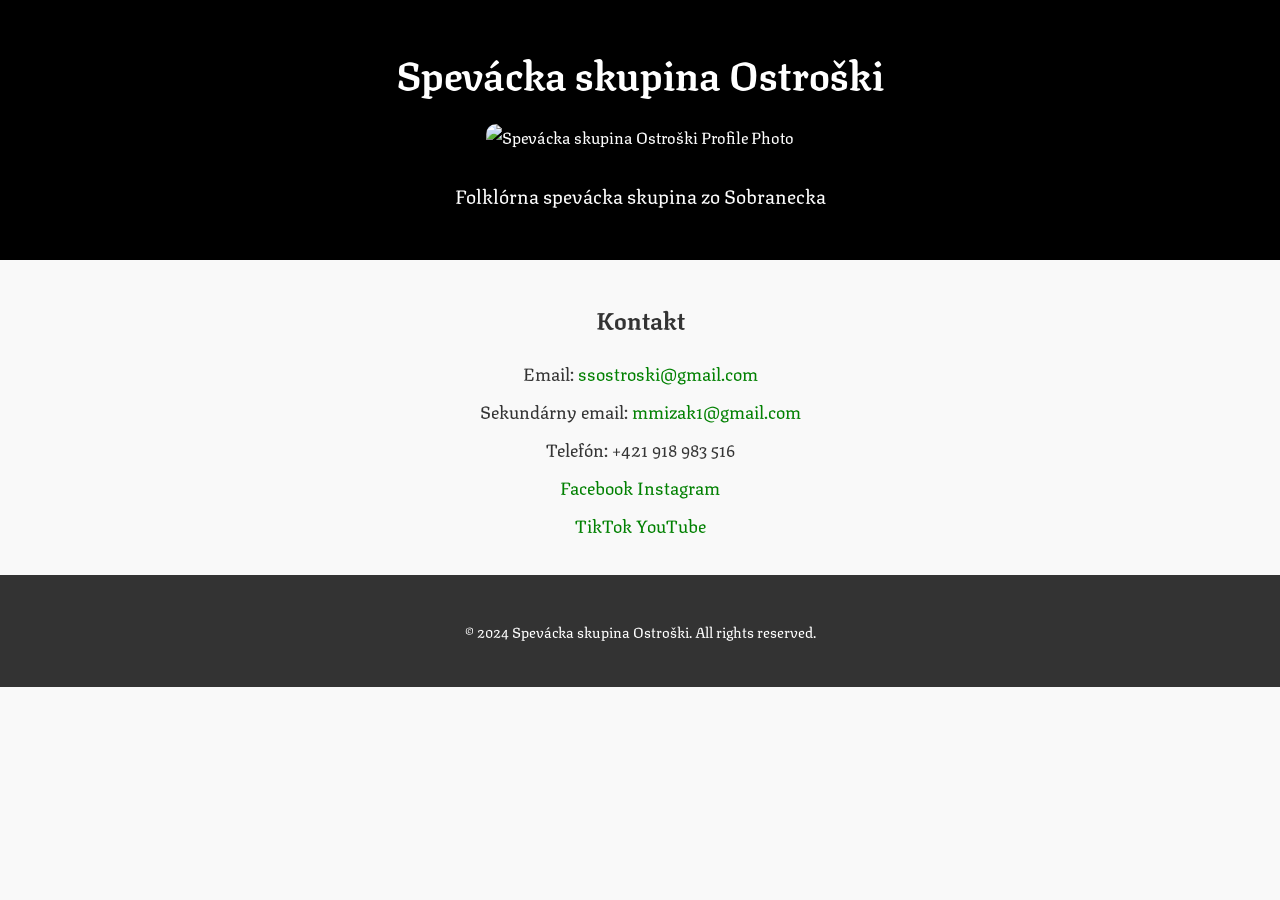
==== index.html @ f38dc98f "Update index.html" ====
<!DOCTYPE html>
<html lang="en">
<head>
    <meta charset="UTF-8">
    <meta name="viewport" content="width=device-width, initial-scale=1.0">
    <meta name="description" content="Official website of Spevácka skupina Ostroški, a folk music group from Slovakia.">
    <title>Spevácka skupina Ostroški</title>
    <link rel="stylesheet" href="styles.css">
</head>
<body>
    <header>
        <div class="container">
            <h1>Spevácka skupina Ostroški</h1>
            <img src="images/profile.jpg" alt="Spevácka skupina Ostroški Profile Photo" class="profile-photo">
            <p>Folklórna spevácka skupina zo Sobranecka</p>
        </div>
    </header>

    <main>
        <section id="contact" class="container">
            <h2>Kontakt</h2>
            <ul>
                <li>Email: <a href="mailto:ssostroski@gmail.com">ssostroski@gmail.com</a></li>
                <li>Sekundárny email: <a href="mailto:ssostroski@gmail.com">mmizak1@gmail.com</a></li>
                <li>Telefón: +421 918 983 516</li>
                <li><a href="https://facebook.com/ssostroski" target="_blank">Facebook     </a>
                    <a href="https://instagram.com/ss_ostroski" target="_blank">Instagram</a></li>
                <li><a href="https://tiktok.com/@ssostroski" target="_blank">TikTok     </a>
                <a href="https://youtube.com/c/spevackaskupinaostroski" target="_blank">YouTube</a></li>
            </ul>
        </section>
    </main>

    <footer>
        <div class="container">
            <p>&copy; 2024 Spevácka skupina Ostroški. All rights reserved.</p>
        </div>
    </footer>
</body>
</html>
---- styles.css ----
@font-face {
    font-family: 'Texturina';
    src: url('fonts/Texturina-VariableFont_opsz,wght.ttf') format('truetype');
}

body {
    font-family: 'Texturina', Arial, sans-serif;
    margin: 0;
    padding: 0;
    background-color: #f9f9f9;
    color: #333;
    line-height: 1.6;
}

header {
    text-align: center;
    padding: 20px;
    background-color: black;
    color: white;
}

header h1 {
    margin: 0;
    font-size: 2.5em;
}

header p {
    margin: 10px 0;
    font-size: 1.2em;
}

.profile-photo {
    max-width: 100%;
    width: 400px;
    height: auto;
    border-radius: 10px;
    object-fit: cover;
    margin: 20px 0;
}

.container {
    max-width: 800px;
    margin: 0 auto;
    padding: 20px;
    text-align: center;
}

main ul {
    list-style: none;
    padding: 0;
}

main ul li {
    margin: 10px 0;
    font-size: 1.1em;
}

a {
    color: green;
    text-decoration: none;
}

a:hover {
    text-decoration: underline;
}

footer {
    text-align: center;
    padding: 10px 0;
    background-color: #333;
    color: white;
    font-size: 0.9em;
}

/* Responsive Design */
@media (max-width: 600px) {
    .profile-photo {
        width: 100%;
        max-width: 325px;
    }
}
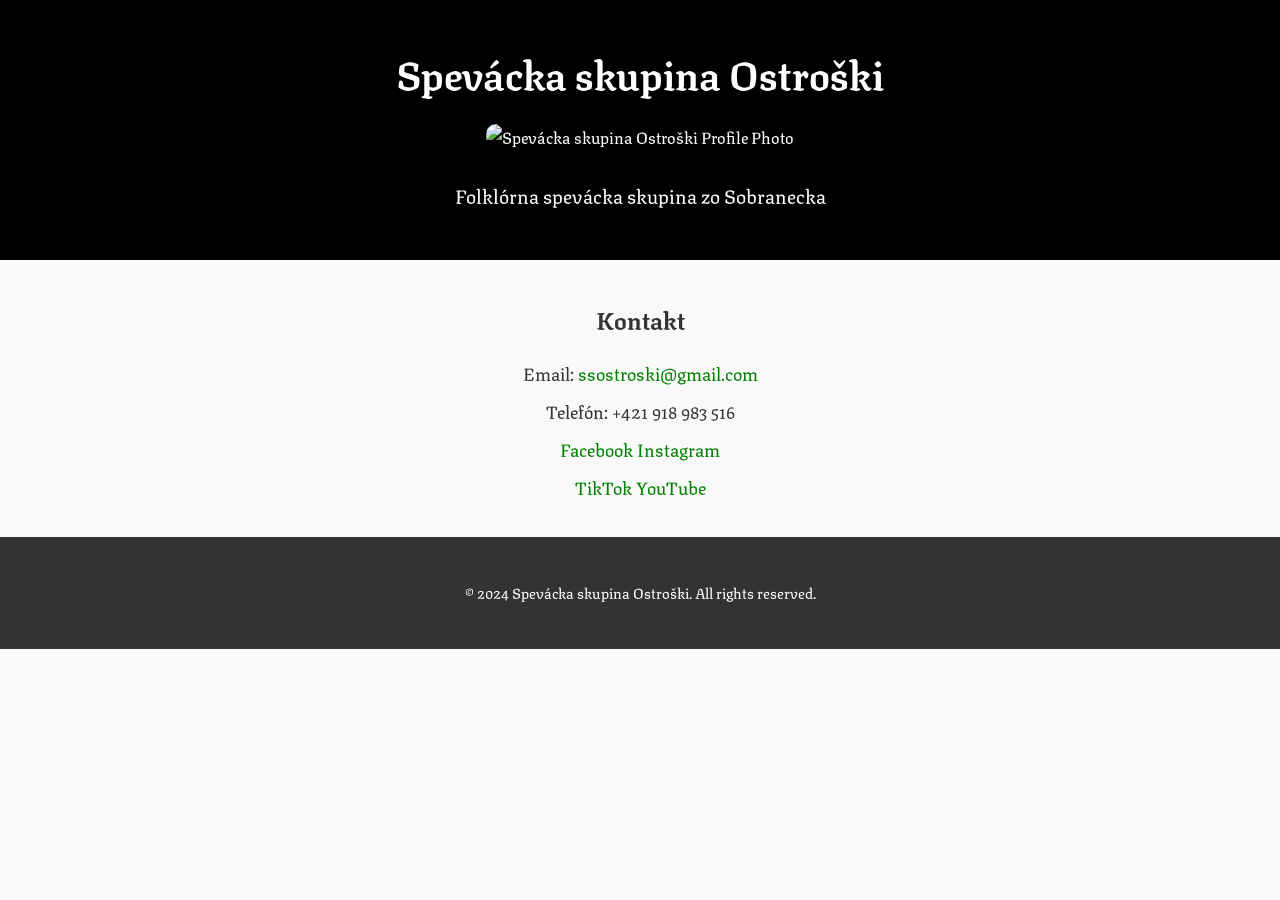
==== commit a5b776d2: "Update index.html" ====
--- a/index.html
+++ b/index.html
@@ -21,7 +21,6 @@
             <h2>Kontakt</h2>
             <ul>
                 <li>Email: <a href="mailto:ssostroski@gmail.com">ssostroski@gmail.com</a></li>
-                <li>Sekundárny email: <a href="mailto:ssostroski@gmail.com">mmizak1@gmail.com</a></li>
                 <li>Telefón: +421 918 983 516</li>
                 <li><a href="https://facebook.com/ssostroski" target="_blank">Facebook     </a>
                     <a href="https://instagram.com/ss_ostroski" target="_blank">Instagram</a></li>
@@ -40,3 +39,4 @@
 </html>
 
 
+
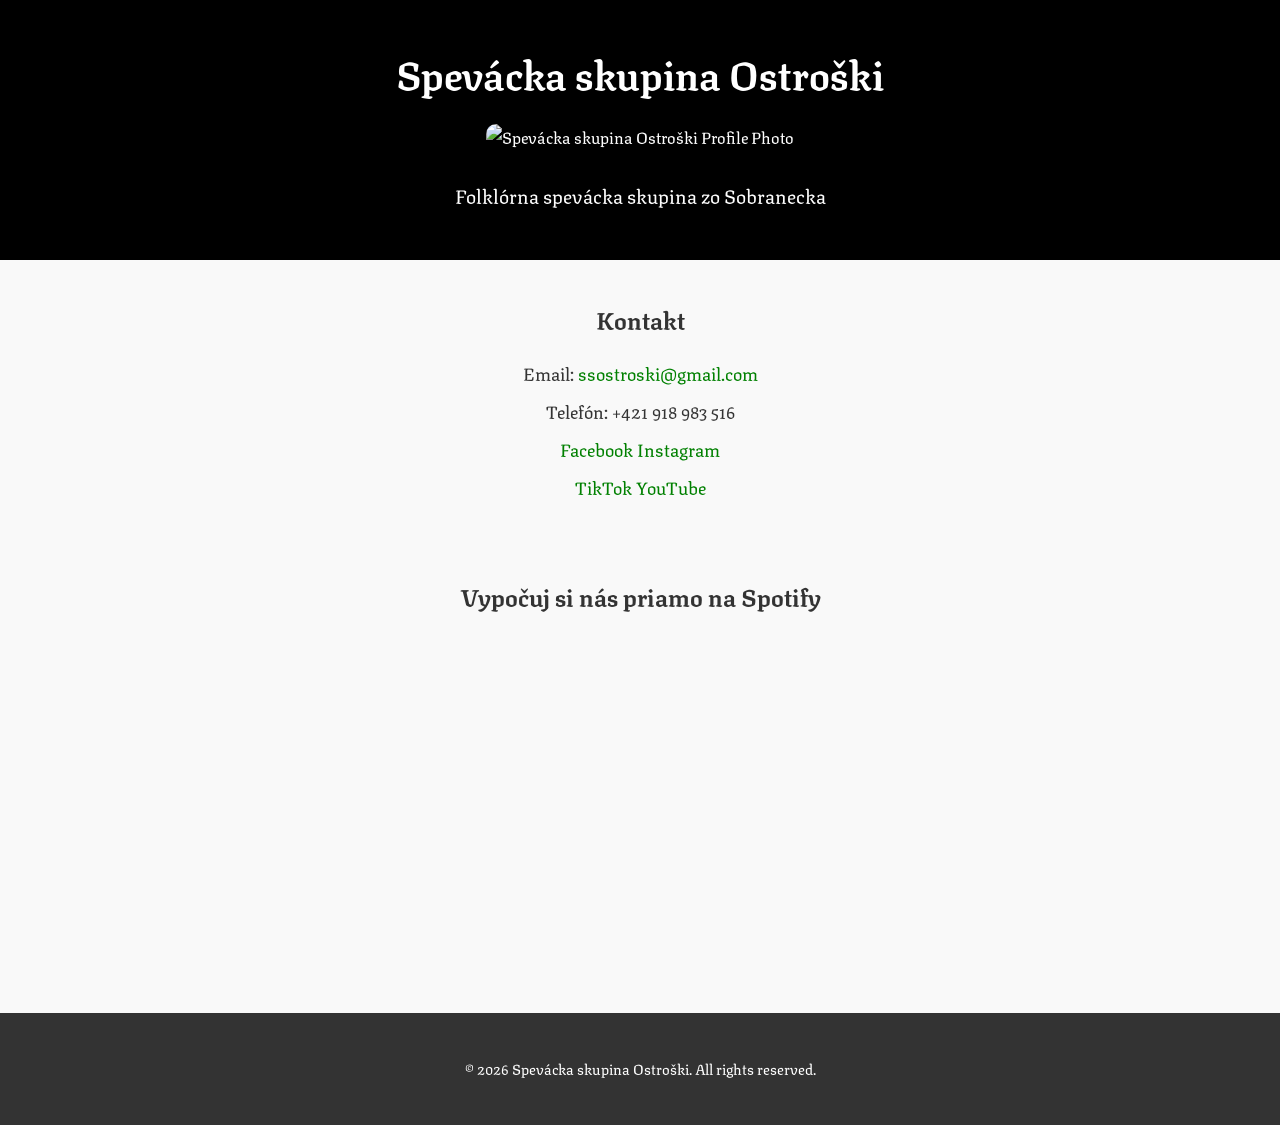
==== commit 93cfa334: "Update index.html" ====
--- a/index.html
+++ b/index.html
@@ -1,5 +1,6 @@
 <!DOCTYPE html>
 <html lang="en">
+
 <head>
     <meta charset="UTF-8">
     <meta name="viewport" content="width=device-width, initial-scale=1.0">
@@ -7,6 +8,7 @@
     <title>Spevácka skupina Ostroški</title>
     <link rel="stylesheet" href="styles.css">
 </head>
+
 <body>
     <header>
         <div class="container">
@@ -22,21 +24,31 @@
             <ul>
                 <li>Email: <a href="mailto:ssostroski@gmail.com">ssostroski@gmail.com</a></li>
                 <li>Telefón: +421 918 983 516</li>
-                <li><a href="https://facebook.com/ssostroski" target="_blank">Facebook     </a>
-                    <a href="https://instagram.com/ss_ostroski" target="_blank">Instagram</a></li>
-                <li><a href="https://tiktok.com/@ssostroski" target="_blank">TikTok     </a>
-                <a href="https://youtube.com/c/spevackaskupinaostroski" target="_blank">YouTube</a></li>
+                <li><a href="https://facebook.com/ssostroski" target="_blank">Facebook </a>
+                    <a href="https://instagram.com/ss_ostroski" target="_blank">Instagram</a>
+                </li>
+                <li><a href="https://tiktok.com/@ssostroski" target="_blank">TikTok </a>
+                    <a href="https://youtube.com/c/spevackaskupinaostroski" target="_blank">YouTube</a>
+                </li>
             </ul>
+        </section>
+        <section id="spotify" class="container">
+            <h2>Vypočuj si nás priamo na Spotify</h2>
+            <div class="spotify-embed">
+                <iframe data-testid="embed-iframe" style="border-radius:12px"
+                    src="https://open.spotify.com/embed/artist/2Z5JbWBkMfXVo262PdVGK5?utm_source=generator&theme=0"
+                    width="100%" height="352" frameborder="0" allowfullscreen
+                    allow="autoplay; clipboard-write; encrypted-media; fullscreen; picture-in-picture" loading="lazy">
+                </iframe>
+            </div>
         </section>
     </main>
 
     <footer>
         <div class="container">
-            <p>&copy; 2024 Spevácka skupina Ostroški. All rights reserved.</p>
+            <p>&copy; 2026 Spevácka skupina Ostroški. All rights reserved.</p>
         </div>
     </footer>
 </body>
+
 </html>
-
-
-
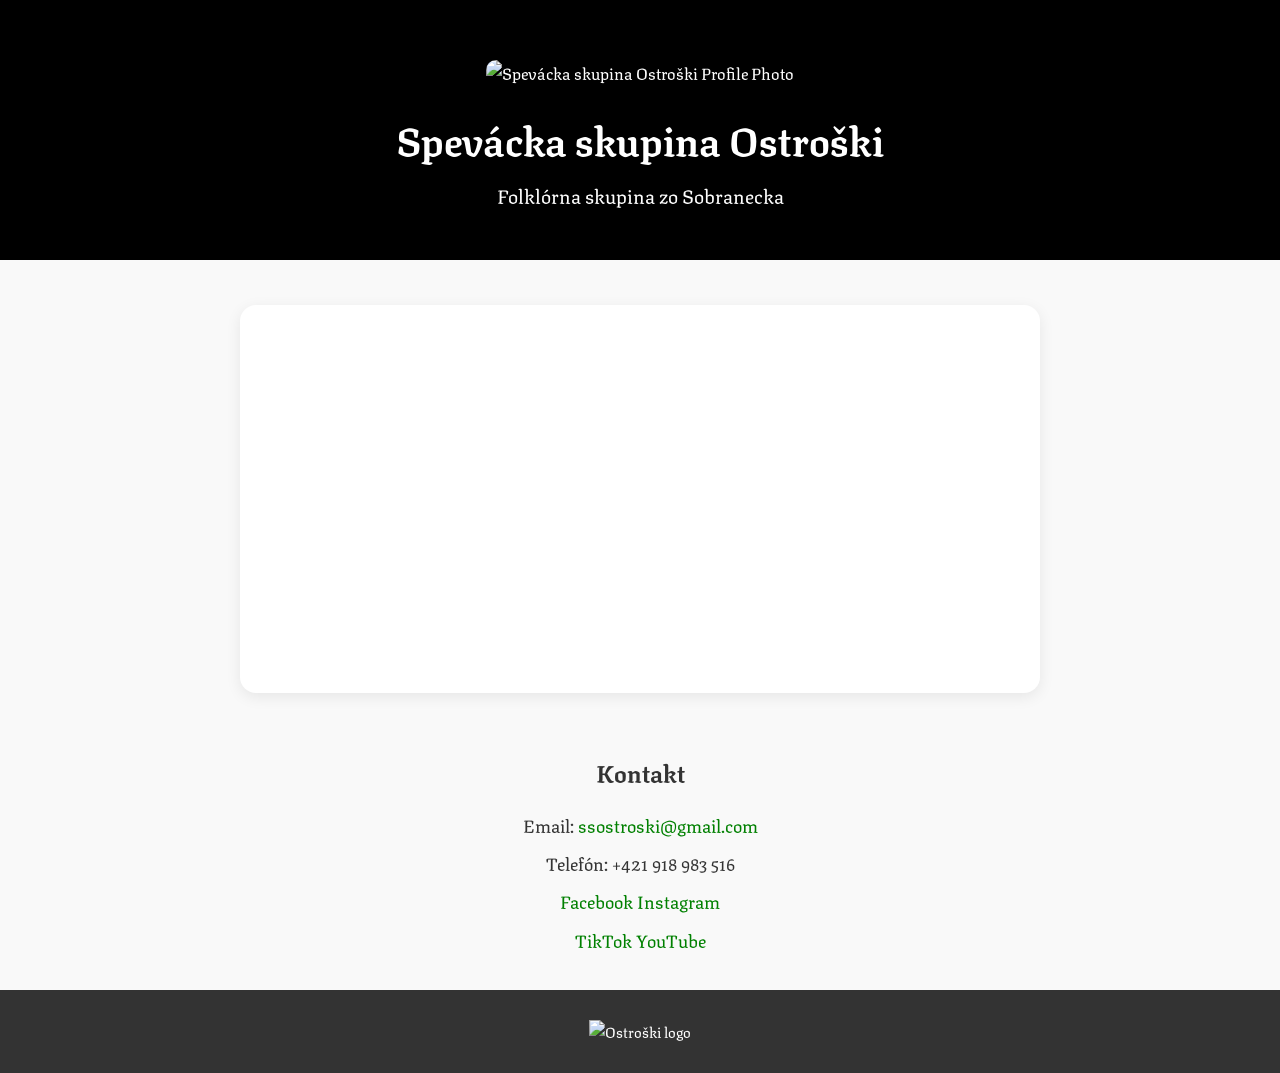
==== commit 52ab8c28: "Update index.html" ====
--- a/index.html
+++ b/index.html
@@ -11,14 +11,23 @@
 
 <body>
     <header>
-        <div class="container">
+        <div class="container header-content">
+            <img src="images/profile.jpg" alt="Spevácka skupina Ostroški Profile Photo" class="profile-photo">
             <h1>Spevácka skupina Ostroški</h1>
-            <img src="images/profile.jpg" alt="Spevácka skupina Ostroški Profile Photo" class="profile-photo">
-            <p>Folklórna spevácka skupina zo Sobranecka</p>
+            <p>Folklórna skupina zo Sobranecka</p>
         </div>
     </header>
 
     <main>
+        <section id="spotify" class="container">
+            <div class="spotify-embed">
+                <iframe data-testid="embed-iframe" style="border-radius:12px"
+                    src="https://open.spotify.com/embed/artist/2Z5JbWBkMfXVo262PdVGK5?utm_source=generator&theme=0"
+                    width="100%" height="352" frameborder="0" allowfullscreen
+                    allow="autoplay; clipboard-write; encrypted-media; fullscreen; picture-in-picture" loading="lazy">
+                </iframe>
+            </div>
+        </section>
         <section id="contact" class="container">
             <h2>Kontakt</h2>
             <ul>
@@ -32,21 +41,13 @@
                 </li>
             </ul>
         </section>
-        <section id="spotify" class="container">
-            <h2>Vypočuj si nás priamo na Spotify</h2>
-            <div class="spotify-embed">
-                <iframe data-testid="embed-iframe" style="border-radius:12px"
-                    src="https://open.spotify.com/embed/artist/2Z5JbWBkMfXVo262PdVGK5?utm_source=generator&theme=0"
-                    width="100%" height="352" frameborder="0" allowfullscreen
-                    allow="autoplay; clipboard-write; encrypted-media; fullscreen; picture-in-picture" loading="lazy">
-                </iframe>
-            </div>
-        </section>
+
     </main>
 
     <footer>
         <div class="container">
-            <p>&copy; 2026 Spevácka skupina Ostroški. All rights reserved.</p>
+            <img src="images/logo.png" alt="Ostroški logo" class="logo">
+
         </div>
     </footer>
 </body>
--- a/styles.css
+++ b/styles.css
@@ -72,6 +72,18 @@
     font-size: 0.9em;
 }
 
+.spotify-embed {
+    margin-top: 25px;
+    padding: 15px;
+    background: #ffffff;
+    border-radius: 16px;
+    box-shadow: 0 4px 15px rgba(0,0,0,0.08);
+}
+
+#spotify h2 {
+    margin-bottom: 10px;
+}
+
 /* Responsive Design */
 @media (max-width: 600px) {
     .profile-photo {
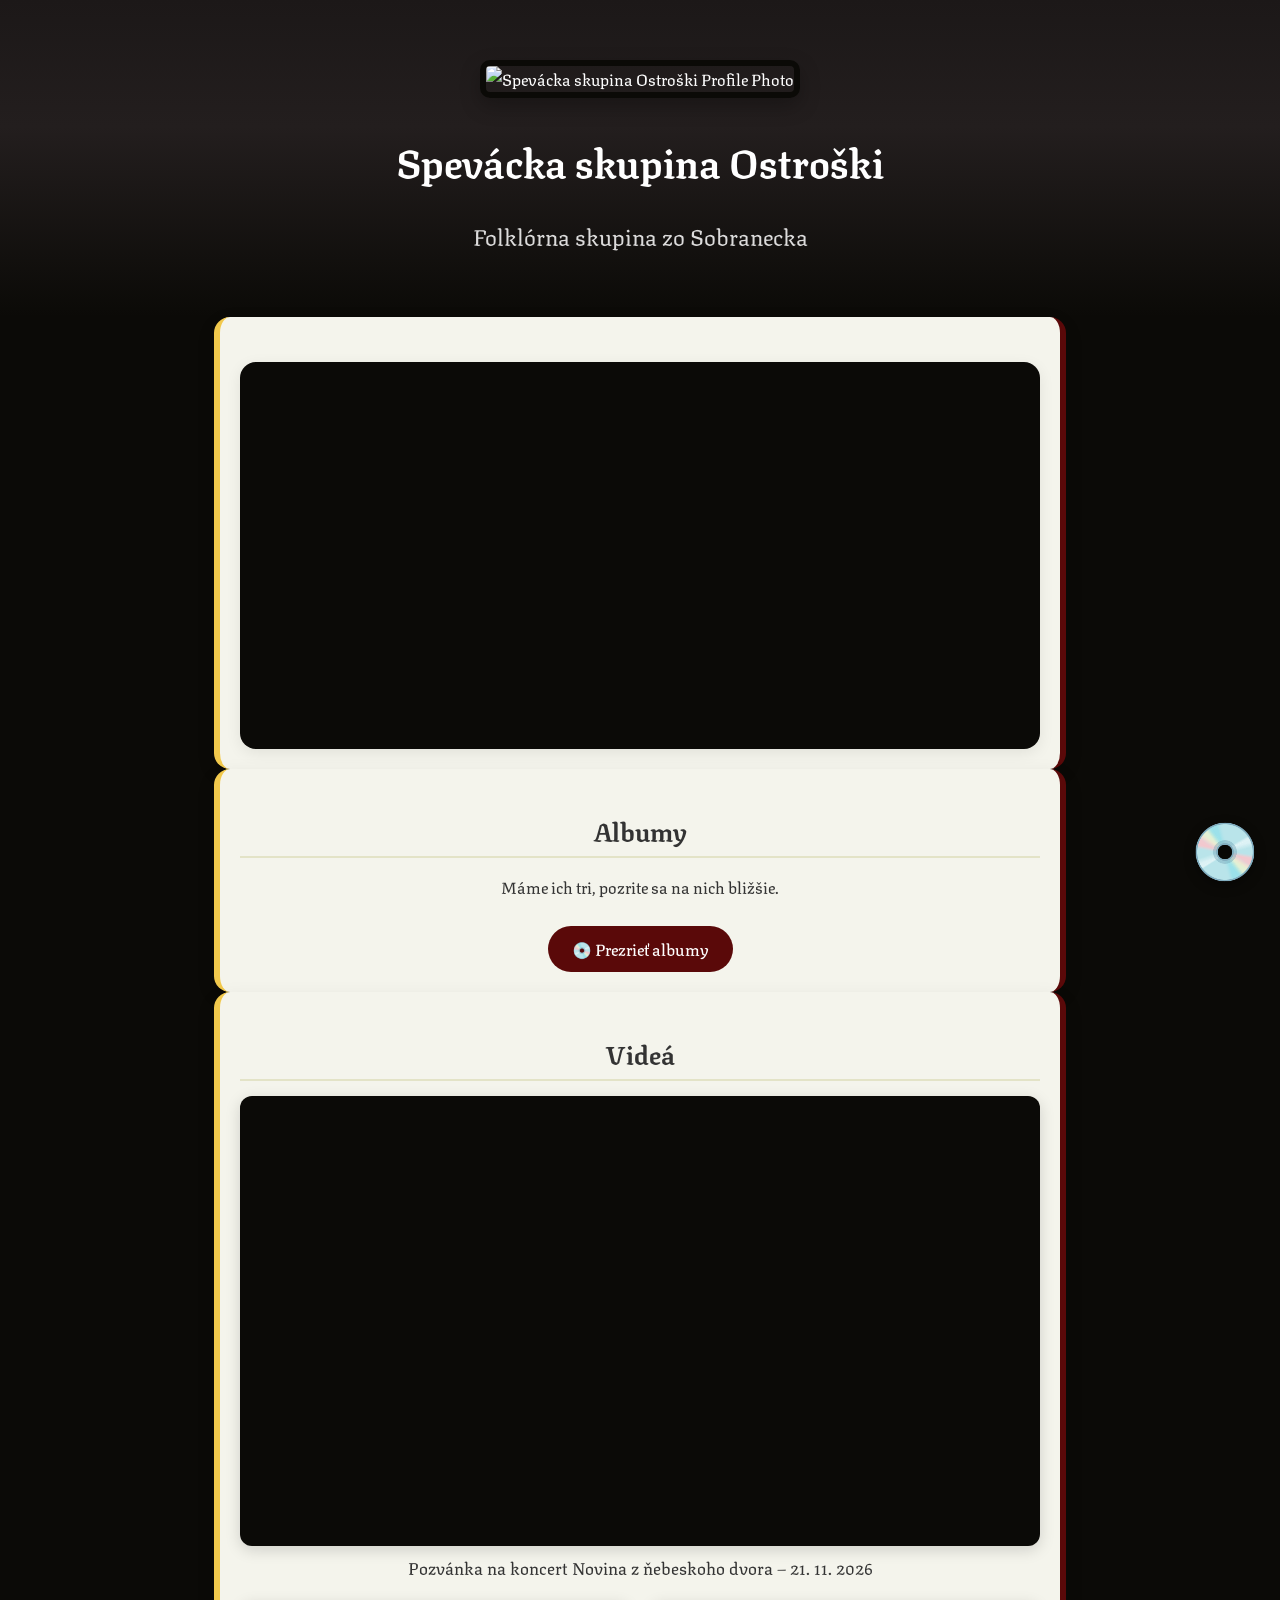
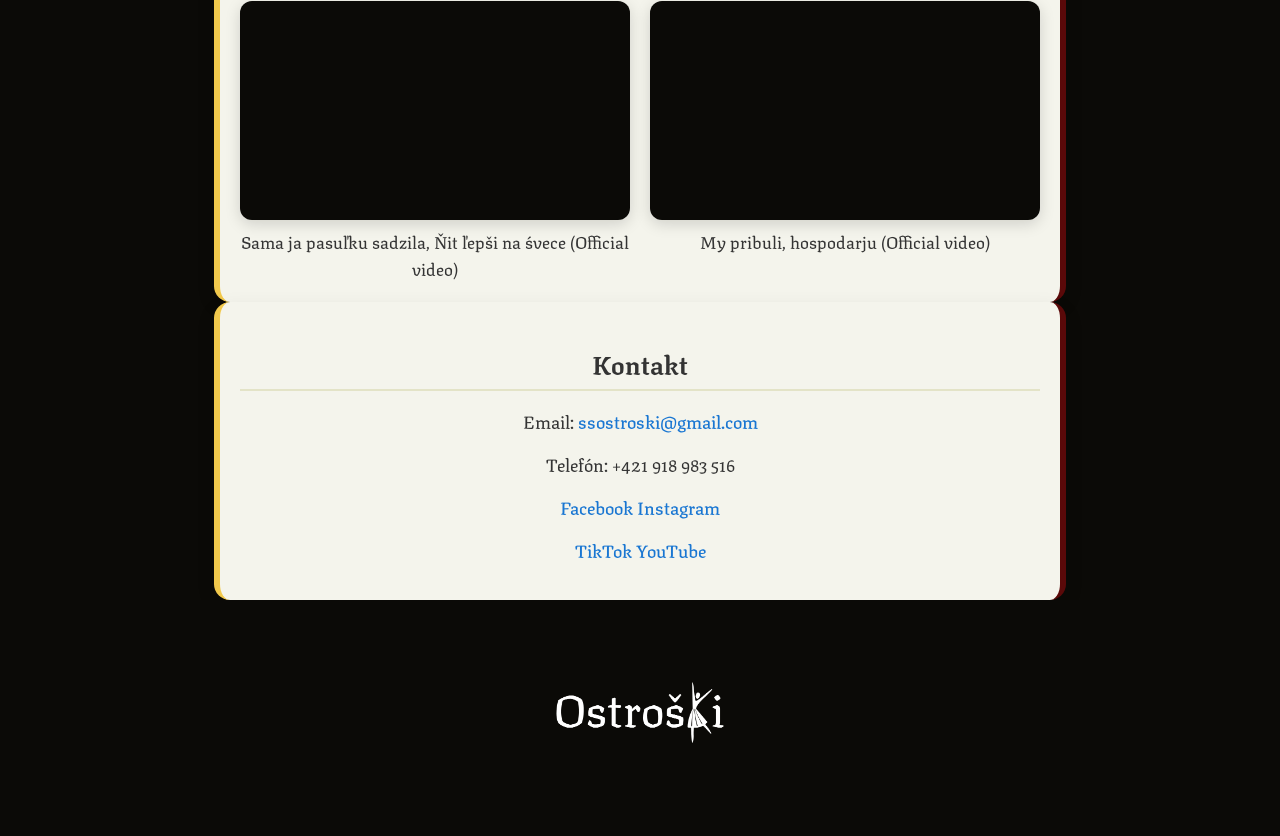
==== commit 17aa251d: "Added albums, CD ordering form and videos" ====
--- a/index.html
+++ b/index.html
@@ -7,6 +7,7 @@
     <meta name="description" content="Official website of Spevácka skupina Ostroški, a folk music group from Slovakia.">
     <title>Spevácka skupina Ostroški</title>
     <link rel="stylesheet" href="styles.css">
+    <script async src="https://tally.so/widgets/embed.js"></script>
 </head>
 
 <body>
@@ -28,6 +29,43 @@
                 </iframe>
             </div>
         </section>
+        <section id="albums-link" class="container">
+            <h2>Albumy</h2>
+            <p>Máme ich tri, pozrite sa na nich bližšie.</p>
+            <a class="button-link" href="albumy.html">💿 Prezrieť albumy</a>
+        </section>
+        <section id="videos" class="container">
+            <h2>Videá</h2>
+            <div class="video-grid">
+                <figure class="video-item video-featured">
+                    <div class="video-frame">
+                        <iframe src="https://www.youtube-nocookie.com/embed/9UH-bLsERMo"
+                            title="Pozvánka na koncert Novina z ňebeskoho dvora 21. 11. 2026" loading="lazy"
+                            allowfullscreen referrerpolicy="strict-origin-when-cross-origin"
+                            allow="accelerometer; encrypted-media; gyroscope; picture-in-picture"></iframe>
+                    </div>
+                    <figcaption>Pozvánka na koncert Novina z ňebeskoho dvora – 21. 11. 2026</figcaption>
+                </figure>
+                <figure class="video-item">
+                    <div class="video-frame">
+                        <iframe src="https://www.youtube-nocookie.com/embed/85S2YMyAN5Q"
+                            title="Oficiálne video Speváckej skupiny Ostroški" loading="lazy" allowfullscreen
+                            referrerpolicy="strict-origin-when-cross-origin"
+                            allow="accelerometer; encrypted-media; gyroscope; picture-in-picture"></iframe>
+                    </div>
+                    <figcaption>Sama ja pasuľku sadzila, Ňit ľepši na śvece (Official video)</figcaption>
+                </figure>
+                <figure class="video-item">
+                    <div class="video-frame">
+                        <iframe src="https://www.youtube-nocookie.com/embed/8zAnqYMQ9qM"
+                            title="Staršie vianočné video Speváckej skupiny Ostroški" loading="lazy" allowfullscreen
+                            referrerpolicy="strict-origin-when-cross-origin"
+                            allow="accelerometer; encrypted-media; gyroscope; picture-in-picture"></iframe>
+                    </div>
+                    <figcaption>My pribuli, hospodarju (Official video)</figcaption>
+                </figure>
+            </div>
+        </section>
         <section id="contact" class="container">
             <h2>Kontakt</h2>
             <ul>
@@ -40,6 +78,9 @@
                     <a href="https://youtube.com/c/spevackaskupinaostroski" target="_blank">YouTube</a>
                 </li>
             </ul>
+            <button class="tally-button" aria-label="Objednať CD" title="Objednať CD" data-tally-open="OQlZyM"
+                data-tally-width="470" data-tally-overlay="1" data-tally-emoji-text="💿"
+                data-tally-emoji-animation="tada">💿</button>
         </section>
 
     </main>
--- a/styles.css
+++ b/styles.css
@@ -3,11 +3,20 @@
     src: url('fonts/Texturina-VariableFont_opsz,wght.ttf') format('truetype');
 }
 
+:root {
+    --accent-red: #5a0909;
+    --accent-blue: #1976d2;
+    --accent-yellow: #f2c94c;
+    --accent-dark: #0b0a07;
+    --accent-cream: #f4f4ec;
+    --accent-taupe: #b5a696
+}
+
 body {
     font-family: 'Texturina', Arial, sans-serif;
     margin: 0;
     padding: 0;
-    background-color: #f9f9f9;
+    background-color: #0b0a07;
     color: #333;
     line-height: 1.6;
 }
@@ -15,18 +24,47 @@
 header {
     text-align: center;
     padding: 20px;
-    background-color: black;
     color: white;
+    background: linear-gradient(to top,
+        #0b0a07,
+        #231e1e 60%,
+        #1c1818
+    );
+}
+
+
+.logo {
+    height: 170px;
 }
 
 header h1 {
-    margin: 0;
+    margin-top: 10px;
     font-size: 2.5em;
 }
 
+h2 {
+    margin-bottom: 15px;
+    font-size: 1.6em;
+    border-bottom: 2px solid #e3e3c7;
+    padding-bottom: 5px;
+}
+
 header p {
-    margin: 10px 0;
-    font-size: 1.2em;
+    margin-top: 10px;
+    font-size: 1.4em;
+    opacity: 0.85; /* softer look */
+}
+
+section {
+    background: var(--accent-cream);
+    margin-top: 25px;
+    padding: 25px;
+    border-radius: 16px;
+    box-shadow: 0 6px 20px rgba(0,0,0,0.08);
+
+    border-left: 6px solid var(--accent-yellow);
+    border-right: 6px solid var(--accent-red);
+
 }
 
 .profile-photo {
@@ -36,6 +74,24 @@
     border-radius: 10px;
     object-fit: cover;
     margin: 20px 0;
+    border: 6px solid #0b0a07;
+    box-shadow: 0 8px 20px rgba(0,0,0,0.25);
+}
+
+.right-corner-photo {
+    max-width: 50%;
+    width: 400px;
+    height: auto;
+    border-radius: 10px;
+    object-fit: cover;
+    margin: 20px 0;
+    border: 6px solid #0b0a07;
+    box-shadow: 0 8px 20px rgba(0,0,0,0.25);
+        position: absolute;
+
+    top: 10px;
+    right: 10px;
+    height: auto;
 }
 
 .container {
@@ -51,23 +107,43 @@
 }
 
 main ul li {
-    margin: 10px 0;
+    margin: 15px 0;
     font-size: 1.1em;
 }
 
 a {
-    color: green;
+    color: var(--accent-blue);
     text-decoration: none;
+    font-weight: 500;
 }
 
 a:hover {
     text-decoration: underline;
+}
+
+.tally-button {
+    position: fixed;
+    bottom: 20px;
+    right: 20px;
+    z-index: 1000;
+    background: none;
+    border: none;
+    padding: 0;
+    font-size: 3.5rem;
+    line-height: 1;
+    cursor: pointer;
+    filter: drop-shadow(0 4px 6px rgba(0, 0, 0, 0.4));
+    transition: transform 0.2s ease;
+}
+
+.tally-button:hover {
+    transform: scale(1.15);
 }
 
 footer {
     text-align: center;
     padding: 10px 0;
-    background-color: #333;
+    background-color: #0b0a07;
     color: white;
     font-size: 0.9em;
 }
@@ -75,13 +151,257 @@
 .spotify-embed {
     margin-top: 25px;
     padding: 15px;
-    background: #ffffff;
+    background: var(--accent-dark);
     border-radius: 16px;
     box-shadow: 0 4px 15px rgba(0,0,0,0.08);
 }
 
 #spotify h2 {
     margin-bottom: 10px;
+}
+
+/* Home page link to albums */
+.button-link {
+    display: inline-block;
+    margin-top: 10px;
+    padding: 10px 24px;
+    background: var(--accent-red);
+    color: #fff;
+    border-radius: 999px;
+}
+
+.button-link:hover {
+    text-decoration: none;
+    background: var(--accent-dark);
+}
+
+/* Videos */
+.video-grid {
+    display: grid;
+    grid-template-columns: repeat(auto-fit, minmax(280px, 1fr));
+    gap: 20px;
+}
+
+.video-item {
+    margin: 0;
+}
+
+.video-featured {
+    grid-column: 1 / -1;
+}
+
+
+.video-frame {
+    position: relative;
+    aspect-ratio: 16 / 9;
+    background: var(--accent-dark);
+    border-radius: 12px;
+    overflow: hidden;
+    box-shadow: 0 4px 15px rgba(0, 0, 0, 0.15);
+}
+
+.video-frame iframe {
+    position: absolute;
+    inset: 0;
+    width: 100%;
+    height: 100%;
+    border: 0;
+}
+
+.video-item figcaption {
+    margin-top: 8px;
+    font-size: 1.05em;
+}
+
+
+/* Albums page */
+.page-header h1 {
+    margin: 0;
+}
+
+.back-link {
+    display: inline-block;
+    margin-top: 10px;
+    color: var(--accent-taupe);
+}
+
+.album-radio {
+    position: absolute;
+    opacity: 0;
+    pointer-events: none;
+}
+
+.album-selector {
+    display: flex;
+    justify-content: center;
+    gap: 20px;
+    margin-bottom: 25px;
+}
+
+.album-tab {
+    display: flex;
+    flex-direction: column;
+    align-items: center;
+    width: 140px;
+    cursor: pointer;
+    opacity: 0.6;
+    border-bottom: 3px solid transparent;
+    padding-bottom: 6px;
+    transition: opacity 0.2s ease, transform 0.2s ease;
+}
+
+.album-tab:hover {
+    opacity: 1;
+}
+
+.album-tab-title {
+    margin-top: 6px;
+    font-size: 0.95em;
+}
+
+#album-1:checked ~ .album-selector label[for="album-1"],
+#album-2:checked ~ .album-selector label[for="album-2"],
+#album-3:checked ~ .album-selector label[for="album-3"] {
+    opacity: 1;
+    transform: translateY(-3px);
+    border-bottom-color: var(--accent-red);
+}
+
+#album-1:focus-visible ~ .album-selector label[for="album-1"],
+#album-2:focus-visible ~ .album-selector label[for="album-2"],
+#album-3:focus-visible ~ .album-selector label[for="album-3"] {
+    outline: 2px solid var(--accent-blue);
+    outline-offset: 2px;
+}
+
+.album-panel {
+    display: none;
+    text-align: left;
+}
+
+#album-1:checked ~ #panel-1,
+#album-2:checked ~ #panel-2,
+#album-3:checked ~ #panel-3 {
+    display: block;
+}
+
+.cover-placeholder {
+    display: flex;
+    align-items: center;
+    justify-content: center;
+    width: 100%;
+    aspect-ratio: 1;
+    background: var(--accent-taupe);
+    border-radius: 10px;
+    font-size: 2.5rem;
+}
+
+.cover-large {
+    font-size: 6rem;
+}
+
+.album-intro {
+    display: grid;
+    grid-template-columns: minmax(180px, 280px) 1fr;
+    gap: 25px;
+    align-items: start;
+}
+
+.album-intro img {
+    width: 100%;
+    height: auto;
+    border-radius: 10px;
+    box-shadow: 0 8px 20px rgba(0, 0, 0, 0.25);
+}
+
+.album-meta h2 {
+    margin-top: 0;
+}
+
+.album-facts {
+    opacity: 0.7;
+    margin-top: 0;
+}
+
+.order-button {
+    padding: 10px 24px;
+    background: var(--accent-red);
+    color: #fff;
+    border: none;
+    border-radius: 999px;
+    font-family: inherit;
+    font-size: 1em;
+    cursor: pointer;
+}
+
+.order-button:hover {
+    background: var(--accent-dark);
+}
+
+.album-panel h3 {
+    margin: 30px 0 10px;
+    border-bottom: 1px solid #e3e3c7;
+    padding-bottom: 4px;
+}
+
+.tracklist {
+    padding-left: 25px;
+    margin: 0;
+}
+
+.tracklist li {
+    padding: 4px 0;
+}
+
+.tracklist li::marker {
+    color: var(--accent-red);
+}
+
+.track-title {
+    display: inline-block;
+    width: calc(100% - 4em);
+}
+
+.track-time {
+    opacity: 0.7;
+}
+
+.photo-grid {
+    display: grid;
+    grid-template-columns: repeat(auto-fill, minmax(150px, 1fr));
+    gap: 12px;
+}
+
+.photo-grid img {
+    width: 100%;
+    aspect-ratio: 4 / 3;
+    object-fit: cover;
+    border-radius: 8px;
+}
+
+.photo-placeholder {
+    display: flex;
+    align-items: center;
+    justify-content: center;
+    aspect-ratio: 4 / 3;
+    background: var(--accent-taupe);
+    border-radius: 8px;
+    font-size: 0.9em;
+}
+
+.album-info {
+    display: grid;
+    grid-template-columns: minmax(120px, 240px) 1fr;
+    gap: 6px 20px;
+    margin: 0;
+}
+
+.album-info dt {
+    font-weight: 700;
+}
+
+.album-info dd {
+    margin: 0;
 }
 
 /* Responsive Design */
@@ -90,4 +410,25 @@
         width: 100%;
         max-width: 325px;
     }
-}
+
+    .album-selector {
+        gap: 8px;
+    }
+
+    .album-tab {
+        width: 30%;
+    }
+
+    .album-intro {
+        grid-template-columns: 1fr;
+    }
+
+    .photo-grid {
+        grid-template-columns: repeat(2, 1fr);
+    }
+
+    .album-info {
+        grid-template-columns: 1fr;
+    }
+
+}
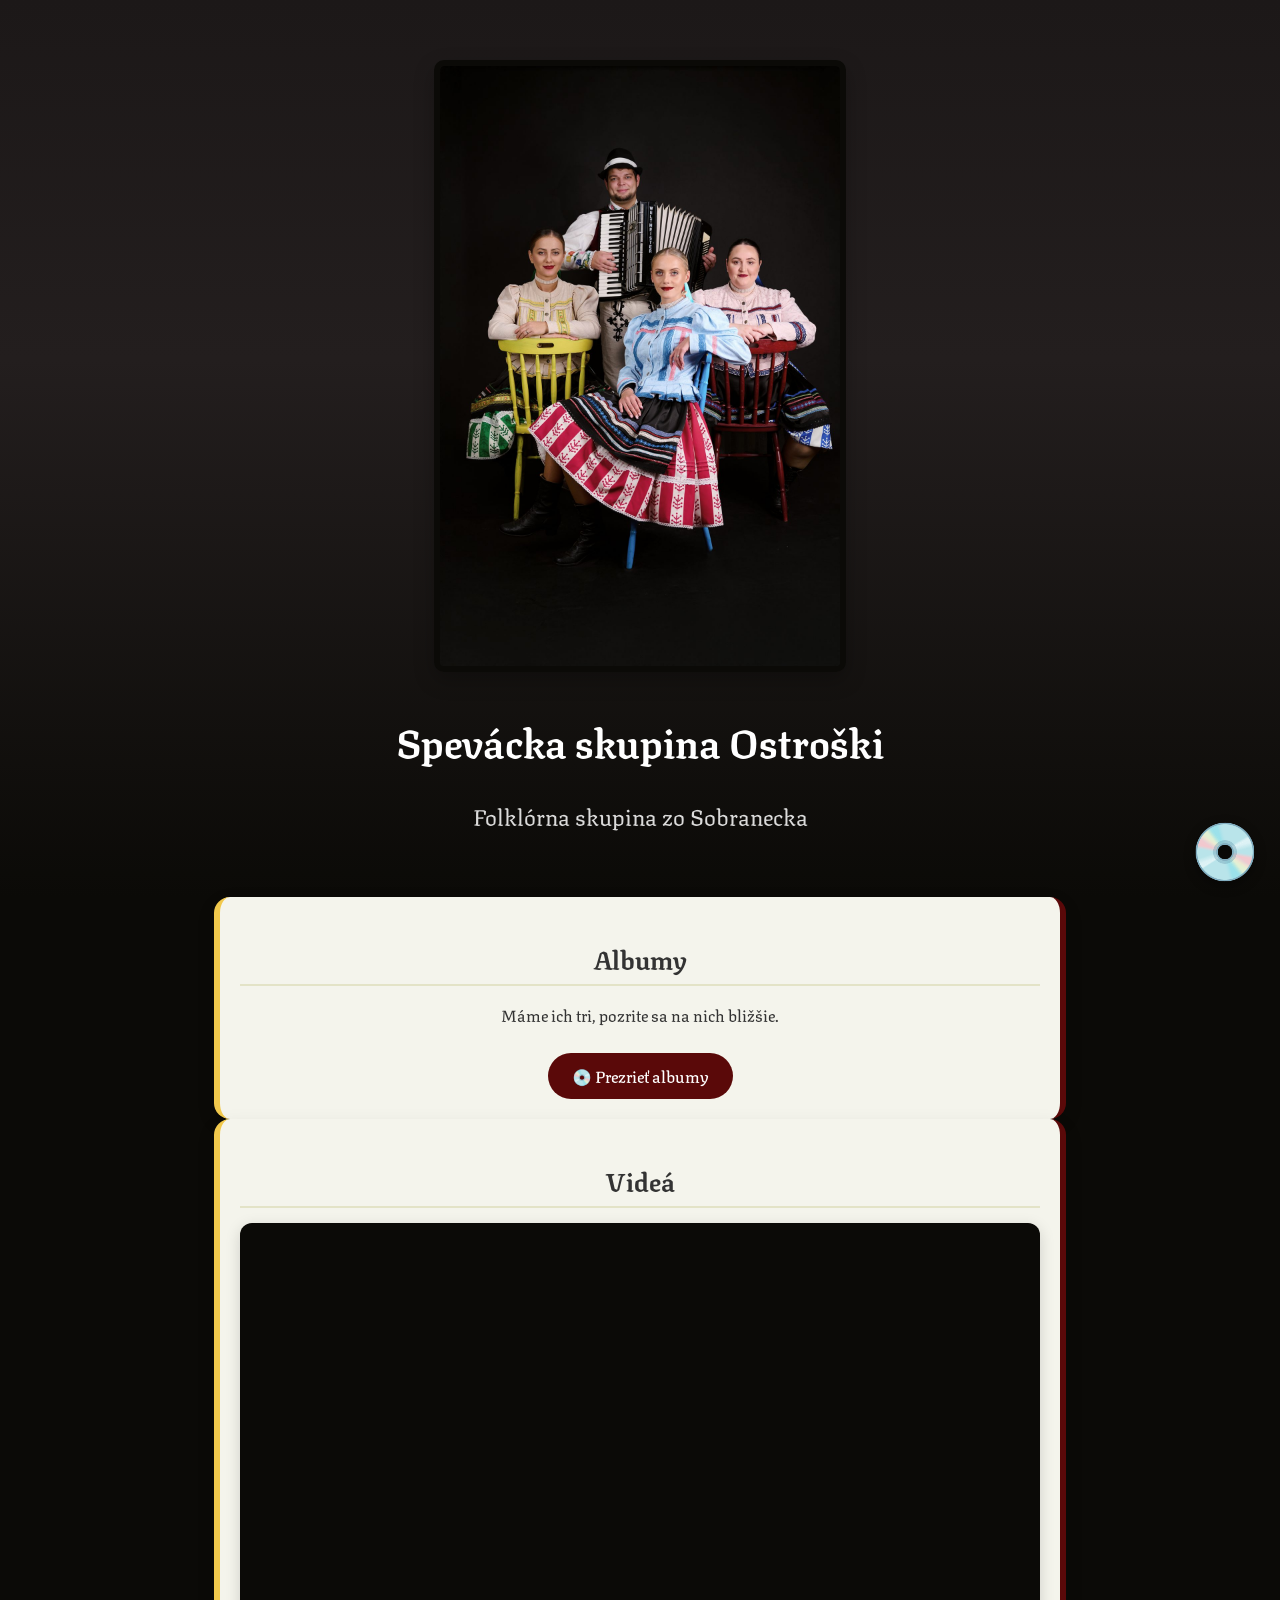
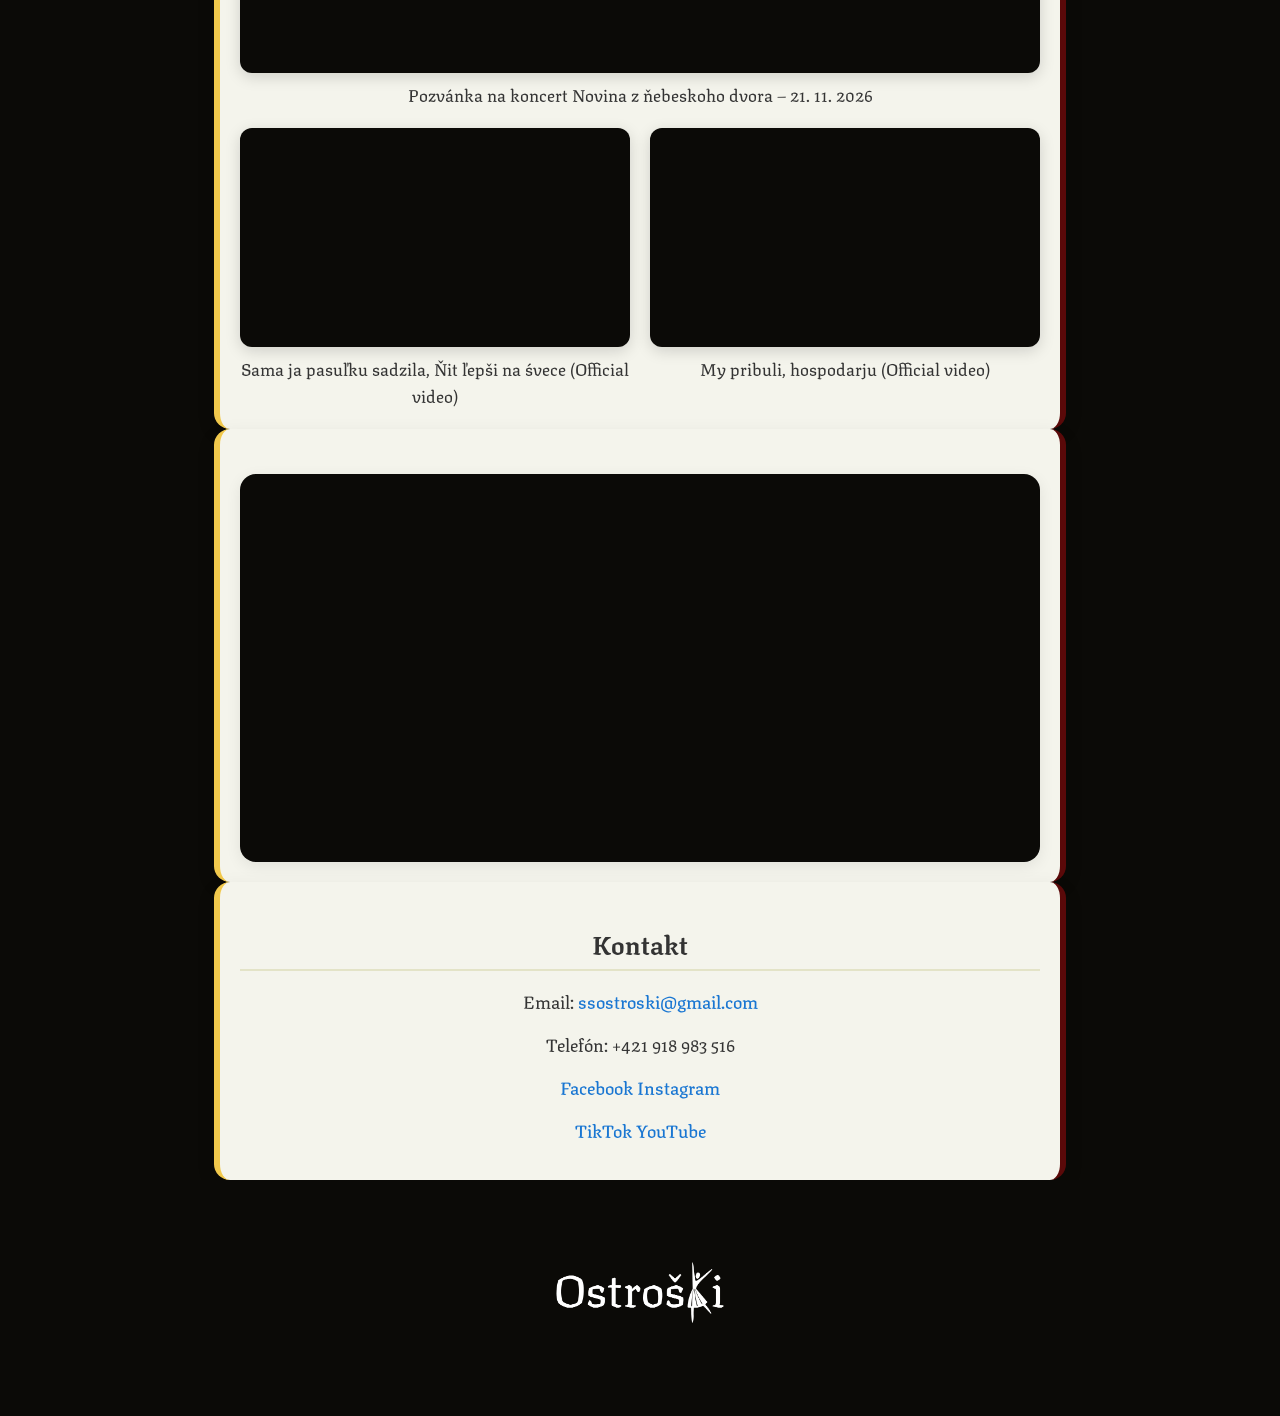
==== commit db885218: "Spevník a fotky" ====
--- a/index.html
+++ b/index.html
@@ -20,15 +20,6 @@
     </header>
 
     <main>
-        <section id="spotify" class="container">
-            <div class="spotify-embed">
-                <iframe data-testid="embed-iframe" style="border-radius:12px"
-                    src="https://open.spotify.com/embed/artist/2Z5JbWBkMfXVo262PdVGK5?utm_source=generator&theme=0"
-                    width="100%" height="352" frameborder="0" allowfullscreen
-                    allow="autoplay; clipboard-write; encrypted-media; fullscreen; picture-in-picture" loading="lazy">
-                </iframe>
-            </div>
-        </section>
         <section id="albums-link" class="container">
             <h2>Albumy</h2>
             <p>Máme ich tri, pozrite sa na nich bližšie.</p>
@@ -66,6 +57,15 @@
                 </figure>
             </div>
         </section>
+        <section id="spotify" class="container">
+            <div class="spotify-embed">
+                <iframe data-testid="embed-iframe" style="border-radius:12px"
+                    src="https://open.spotify.com/embed/artist/2Z5JbWBkMfXVo262PdVGK5?utm_source=generator&theme=0"
+                    width="100%" height="352" frameborder="0" allowfullscreen
+                    allow="autoplay; clipboard-write; encrypted-media; fullscreen; picture-in-picture" loading="lazy">
+                </iframe>
+            </div>
+        </section>
         <section id="contact" class="container">
             <h2>Kontakt</h2>
             <ul>
--- a/styles.css
+++ b/styles.css
@@ -170,6 +170,11 @@
     border-radius: 999px;
 }
 
+.album-meta .button-link {
+    margin: 0 0 0 8px;
+    padding: 9px 24px;
+}
+
 .button-link:hover {
     text-decoration: none;
     background: var(--accent-dark);
@@ -254,6 +259,12 @@
     opacity: 1;
 }
 
+.album-tab img {
+    width: 100%;
+    height: auto;
+    border-radius: 10px;
+}
+
 .album-tab-title {
     margin-top: 6px;
     font-size: 0.95em;
@@ -379,6 +390,94 @@
     border-radius: 8px;
 }
 
+.photo-button {
+    width: 100%;
+    padding: 0;
+    border: none;
+    background: none;
+    cursor: zoom-in;
+    display: block;
+}
+
+.photo-button:focus-visible {
+    outline: 2px solid var(--accent-blue);
+    outline-offset: 2px;
+}
+
+.photo-button img {
+    display: block;
+}
+
+/* Photo lightbox */
+.lightbox {
+    width: 100vw;
+    height: 100vh;
+    max-width: none;
+    max-height: none;
+    margin: 0;
+    padding: 0;
+    border: none;
+    background: rgba(11, 10, 7, 0.92);
+    align-items: center;
+    justify-content: center;
+}
+
+.lightbox[open] {
+    display: flex;
+}
+
+.lightbox img {
+    max-width: 90vw;
+    max-height: 90vh;
+    object-fit: contain;
+    border-radius: 6px;
+}
+
+.lightbox button {
+    position: absolute;
+    background: rgba(0, 0, 0, 0.5);
+    color: #fff;
+    border: none;
+    border-radius: 999px;
+    font-family: inherit;
+    cursor: pointer;
+}
+
+.lightbox button:hover {
+    background: var(--accent-red);
+}
+
+.lightbox button:focus-visible {
+    outline: 2px solid var(--accent-yellow);
+    outline-offset: 2px;
+}
+
+.lightbox-close {
+    top: 16px;
+    right: 16px;
+    width: 44px;
+    height: 44px;
+    font-size: 2rem;
+    line-height: 1;
+}
+
+.lightbox-nav {
+    top: 50%;
+    transform: translateY(-50%);
+    width: 48px;
+    height: 48px;
+    font-size: 2.2rem;
+    line-height: 1;
+}
+
+.lightbox-prev {
+    left: 16px;
+}
+
+.lightbox-next {
+    right: 16px;
+}
+
 .photo-placeholder {
     display: flex;
     align-items: center;
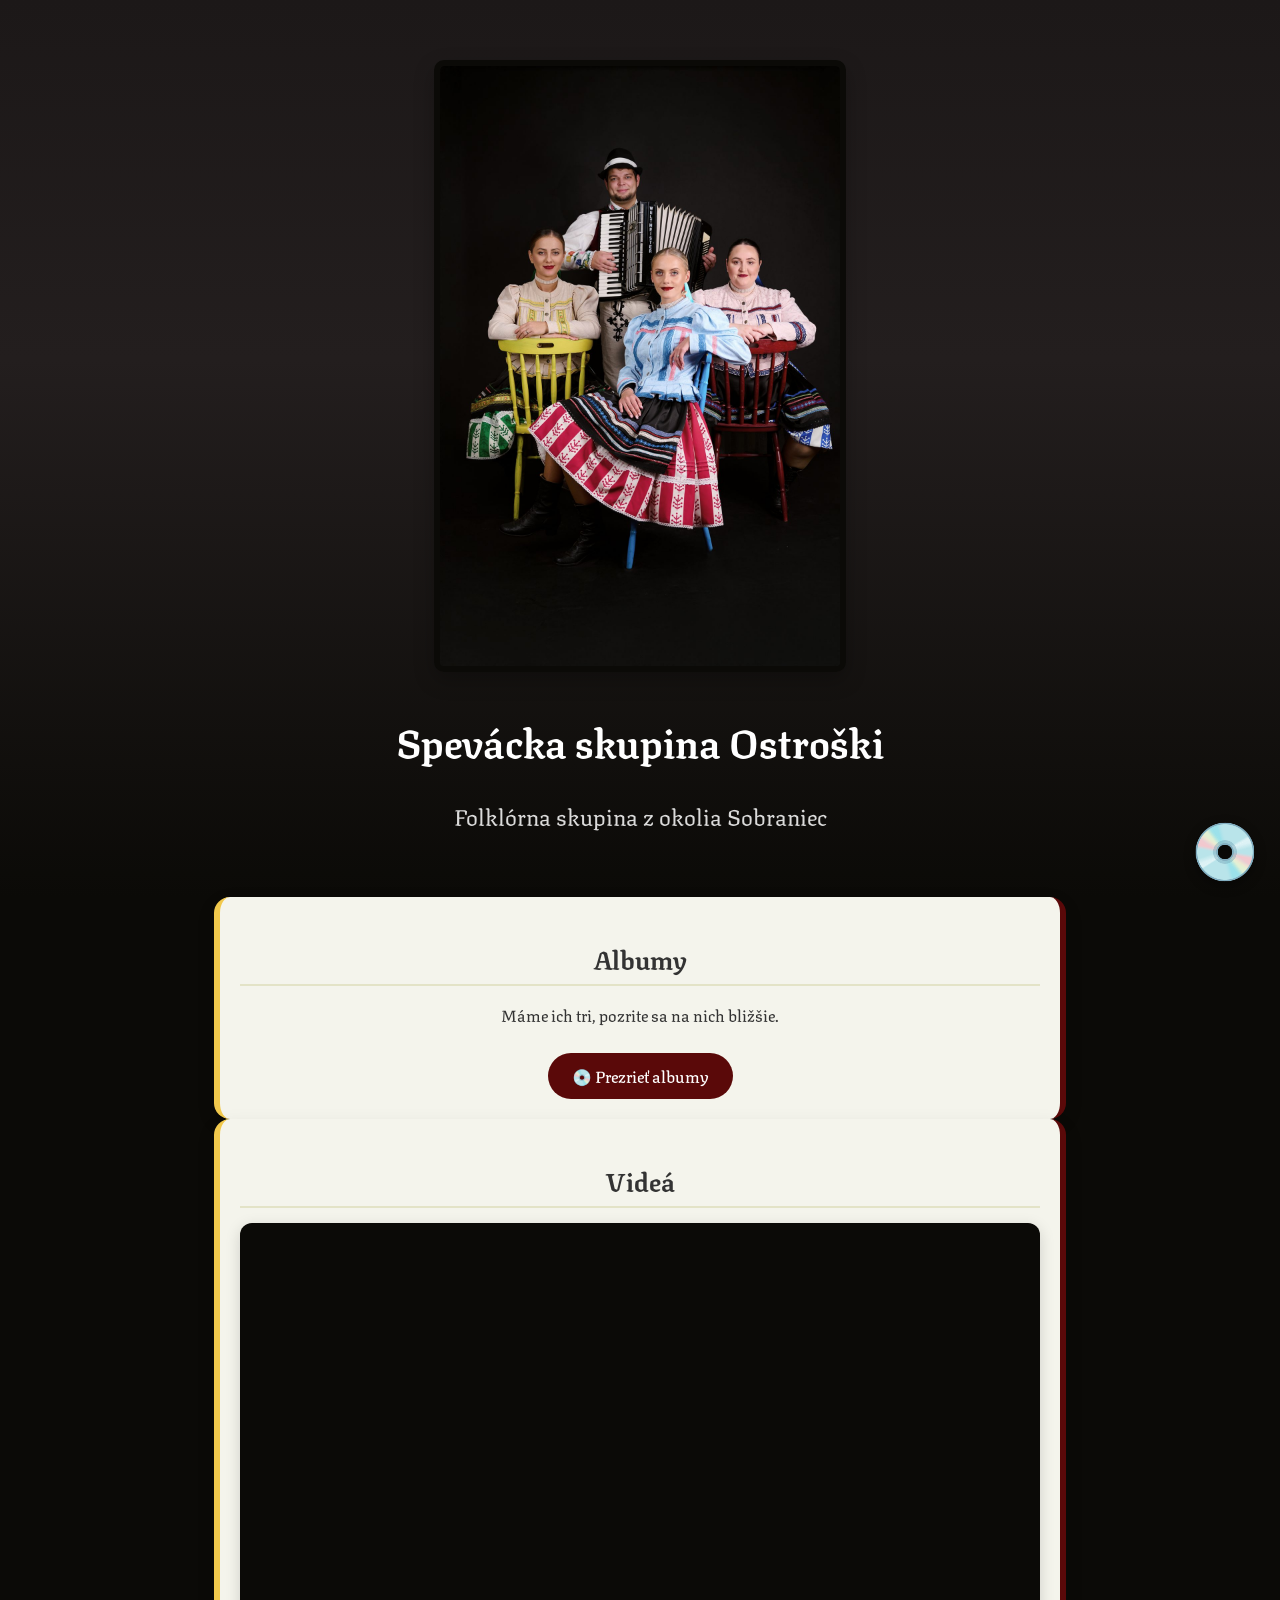
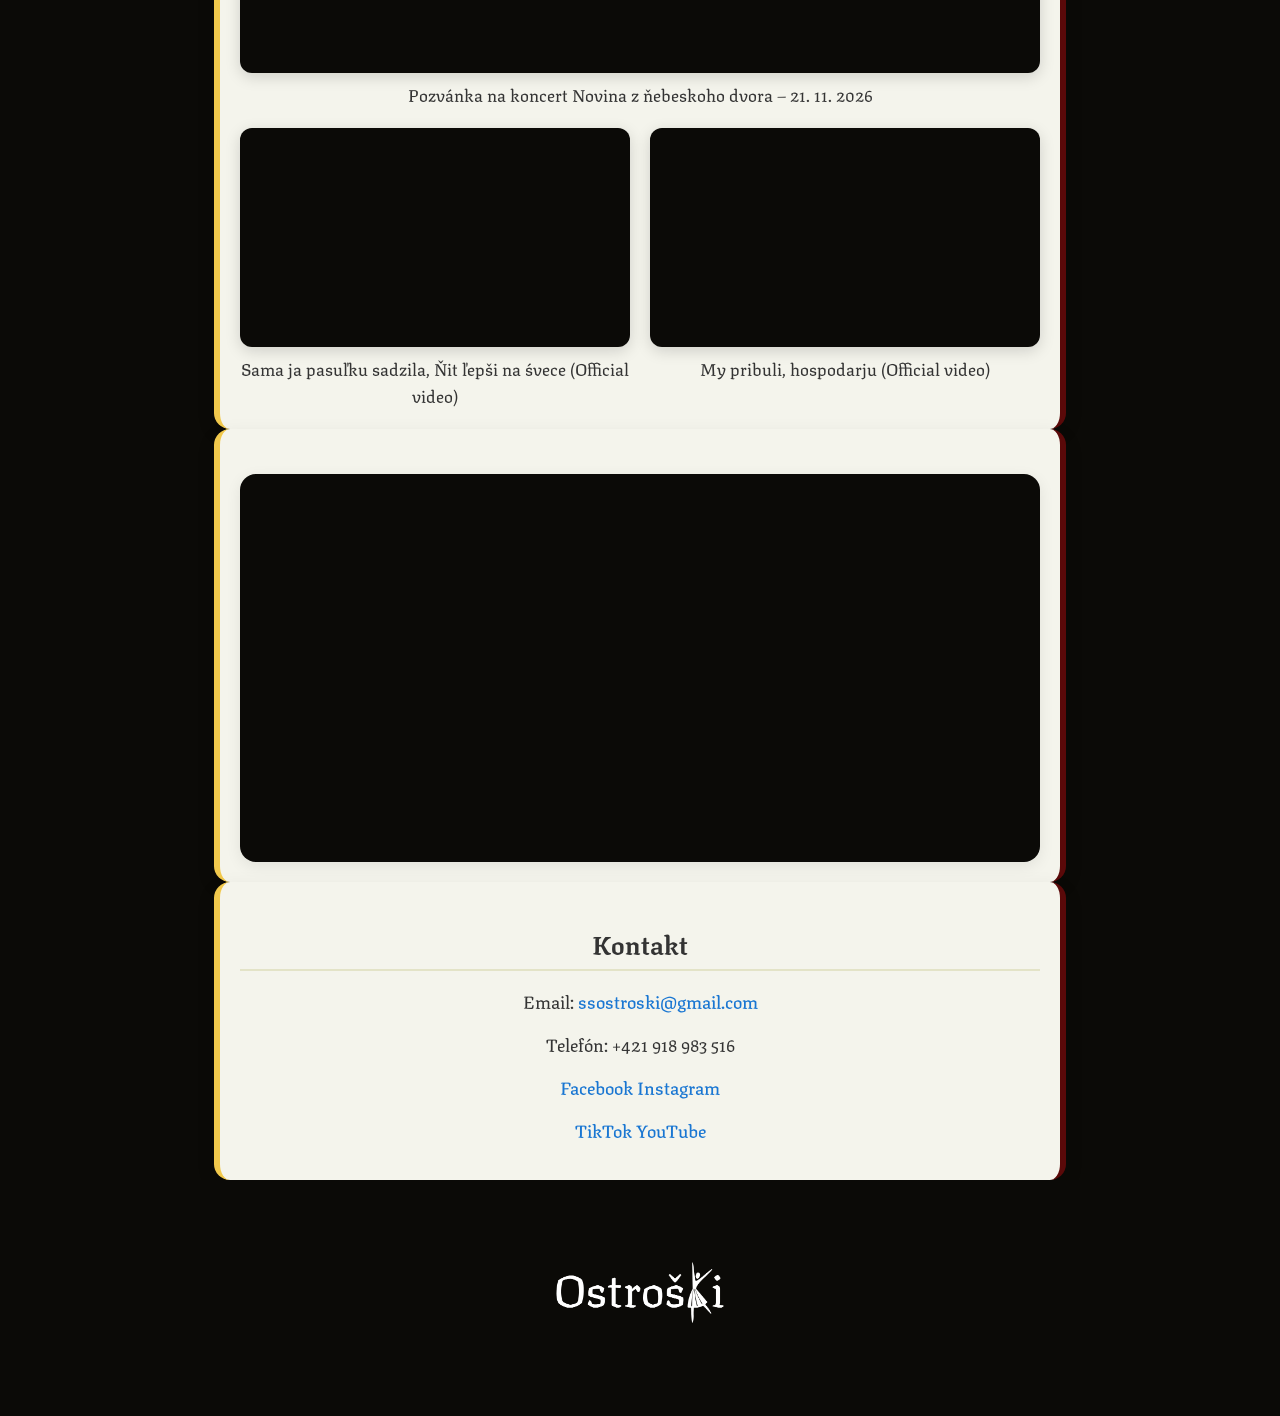
==== commit ce382a6a: "Landing page for orders" ====
--- a/index.html
+++ b/index.html
@@ -15,7 +15,7 @@
         <div class="container header-content">
             <img src="images/profile.jpg" alt="Spevácka skupina Ostroški Profile Photo" class="profile-photo">
             <h1>Spevácka skupina Ostroški</h1>
-            <p>Folklórna skupina zo Sobranecka</p>
+            <p>Folklórna skupina z okolia Sobraniec</p>
         </div>
     </header>
 
@@ -79,7 +79,7 @@
                 </li>
             </ul>
             <button class="tally-button" aria-label="Objednať CD" title="Objednať CD" data-tally-open="OQlZyM"
-                data-tally-width="470" data-tally-overlay="1" data-tally-emoji-text="💿"
+                data-tally-width="450" data-tally-overlay="1" data-tally-emoji-text="💿"
                 data-tally-emoji-animation="tada">💿</button>
         </section>
 
